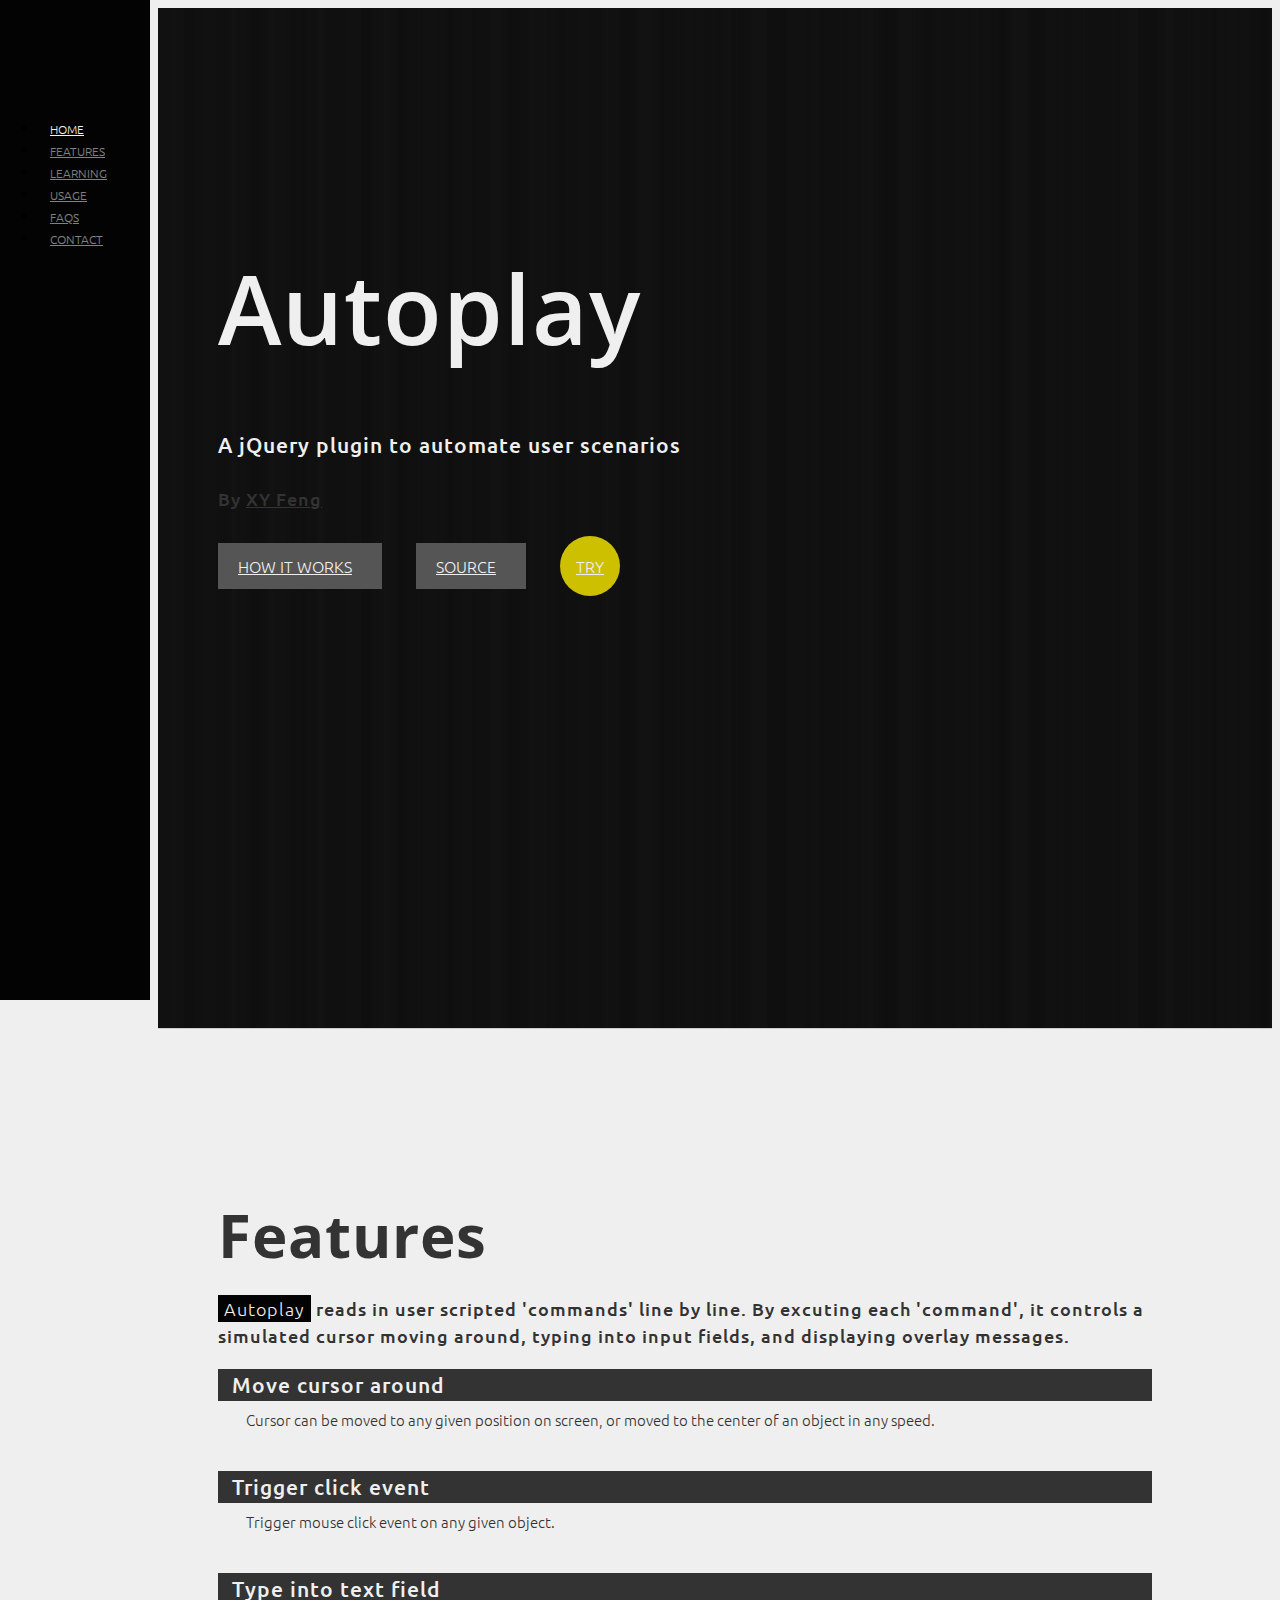
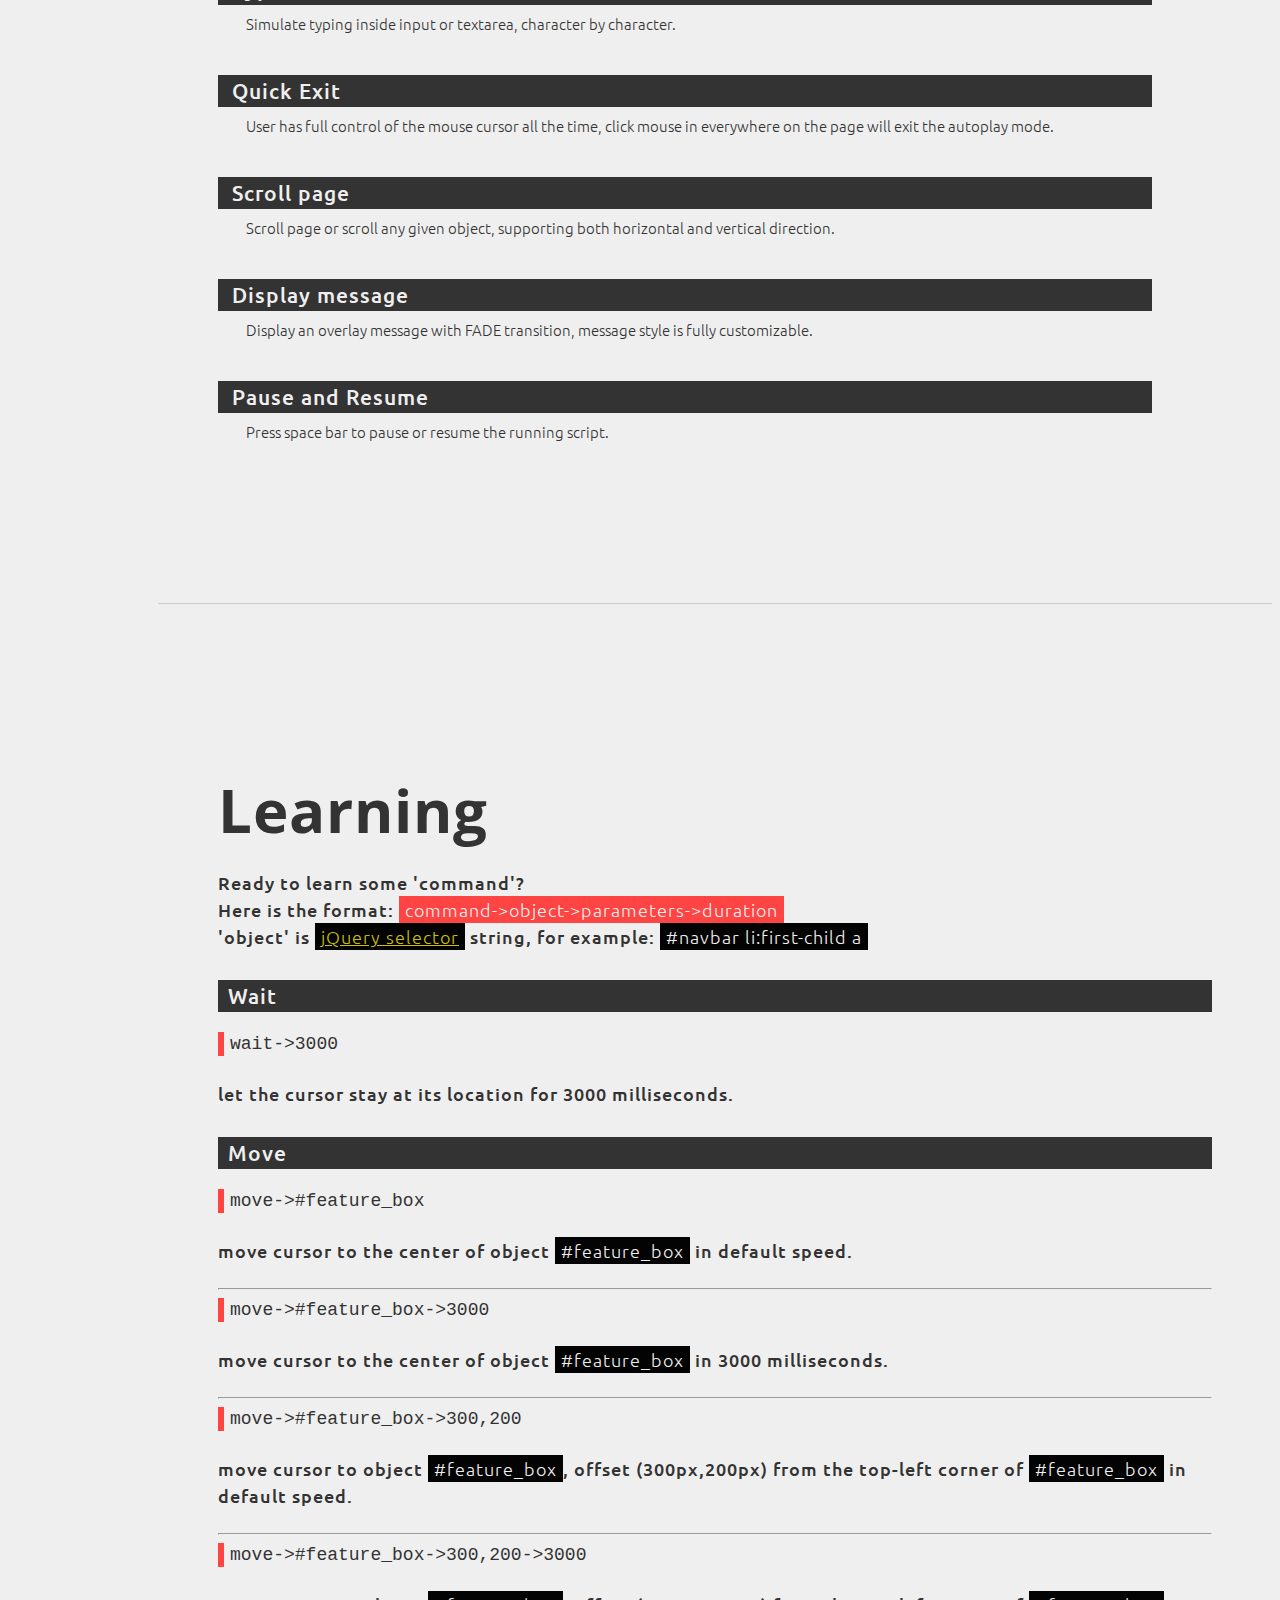
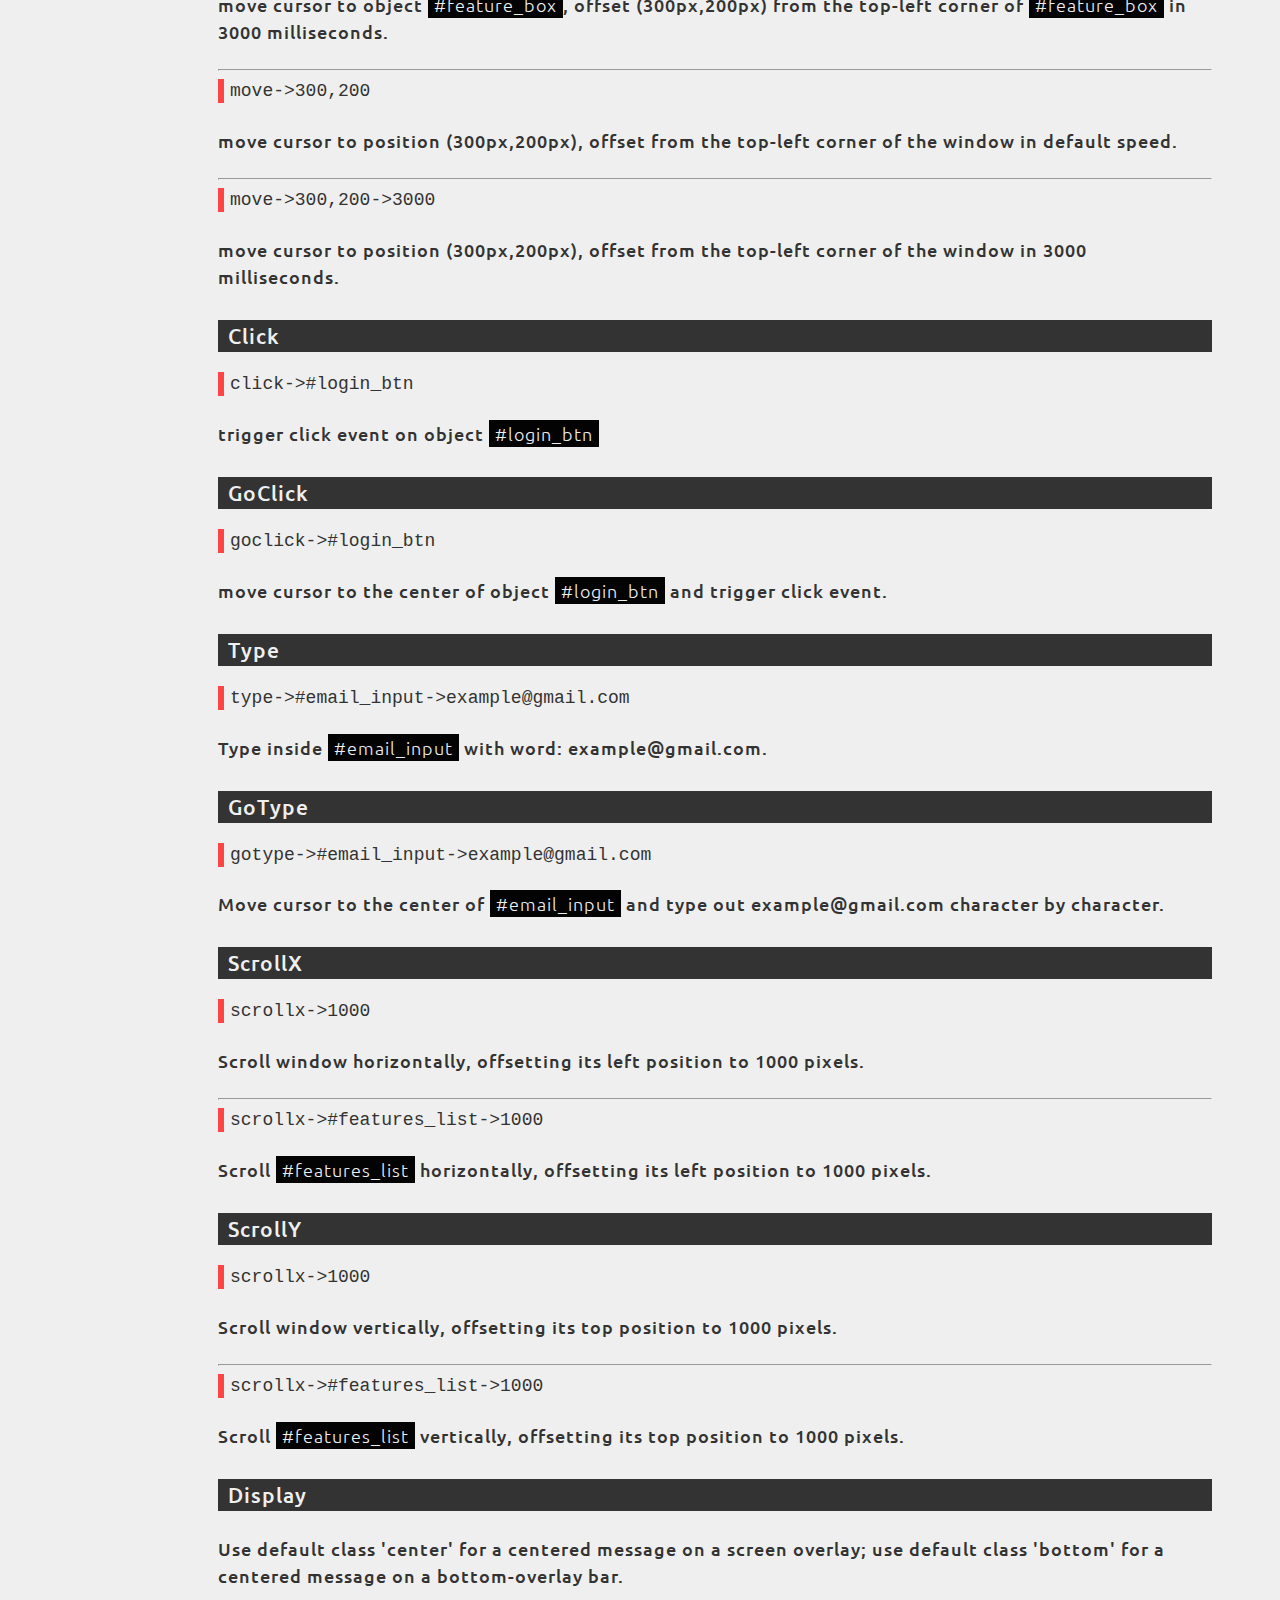
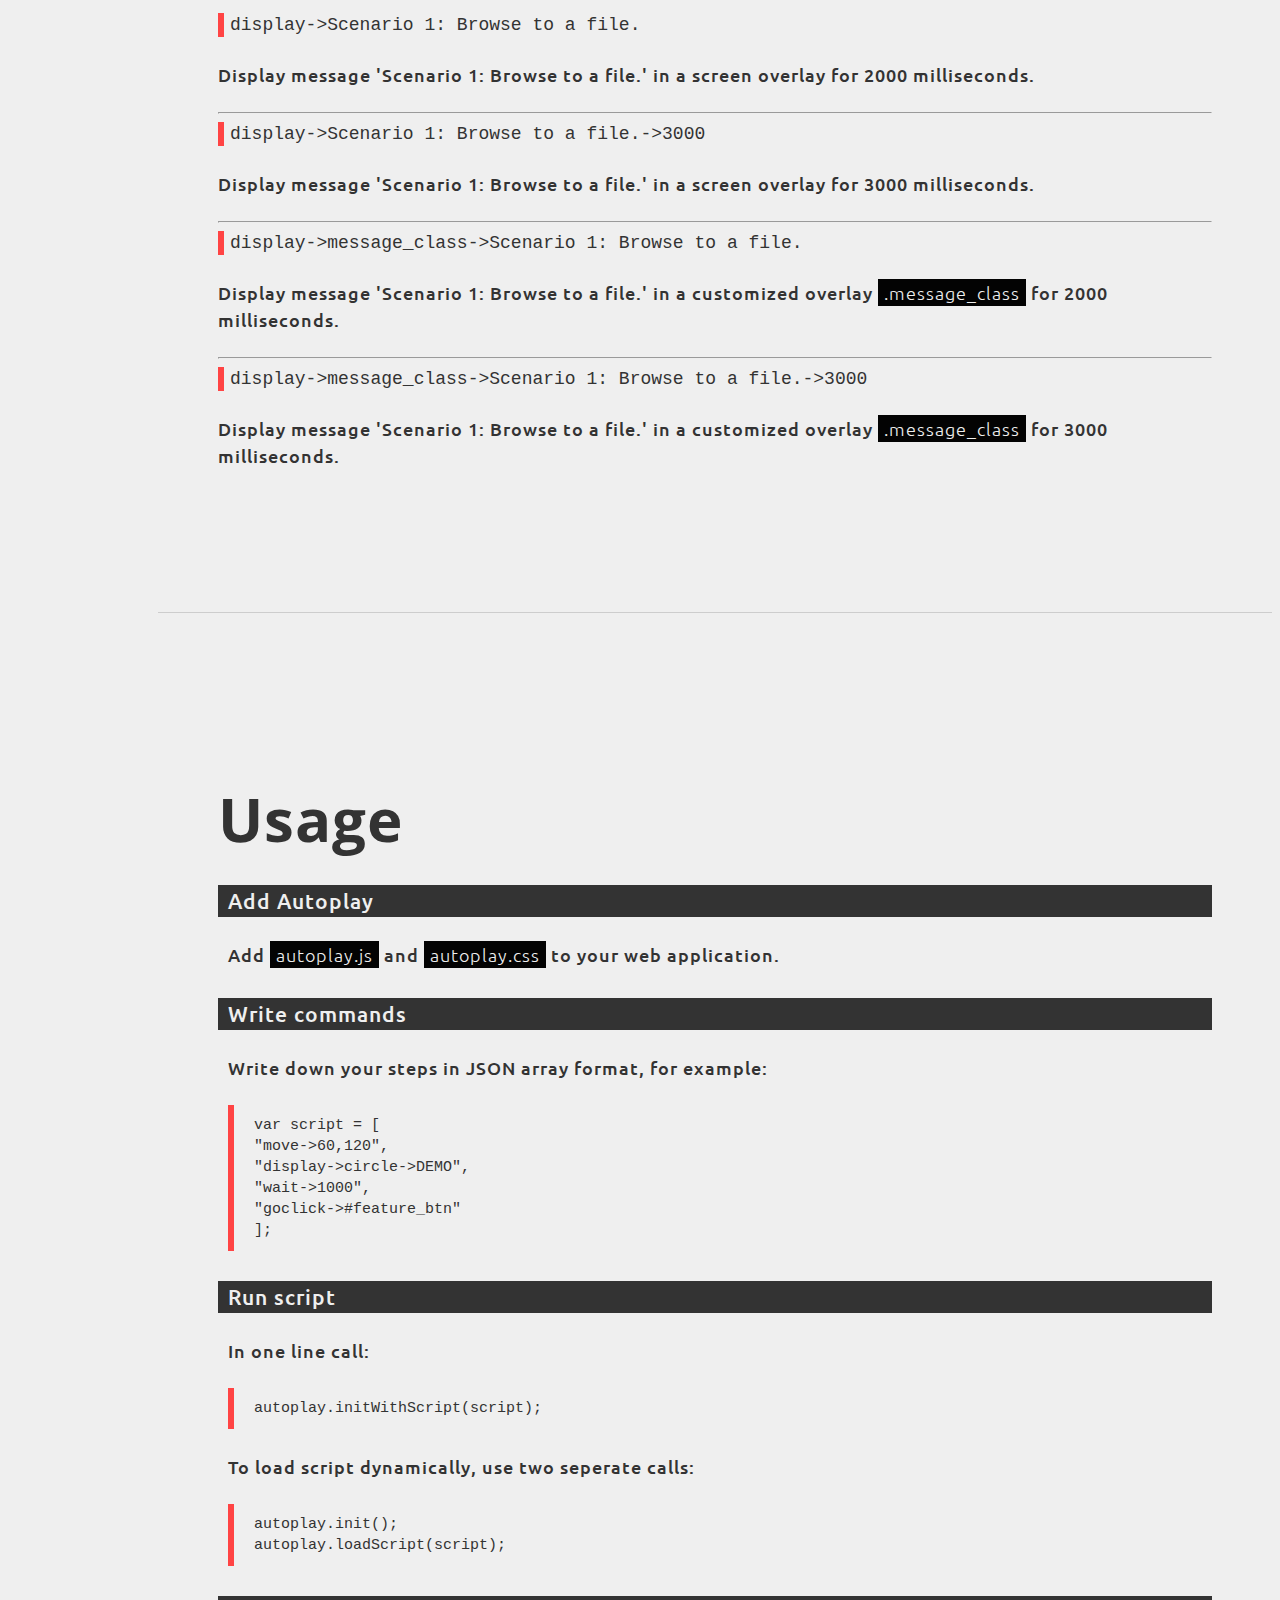
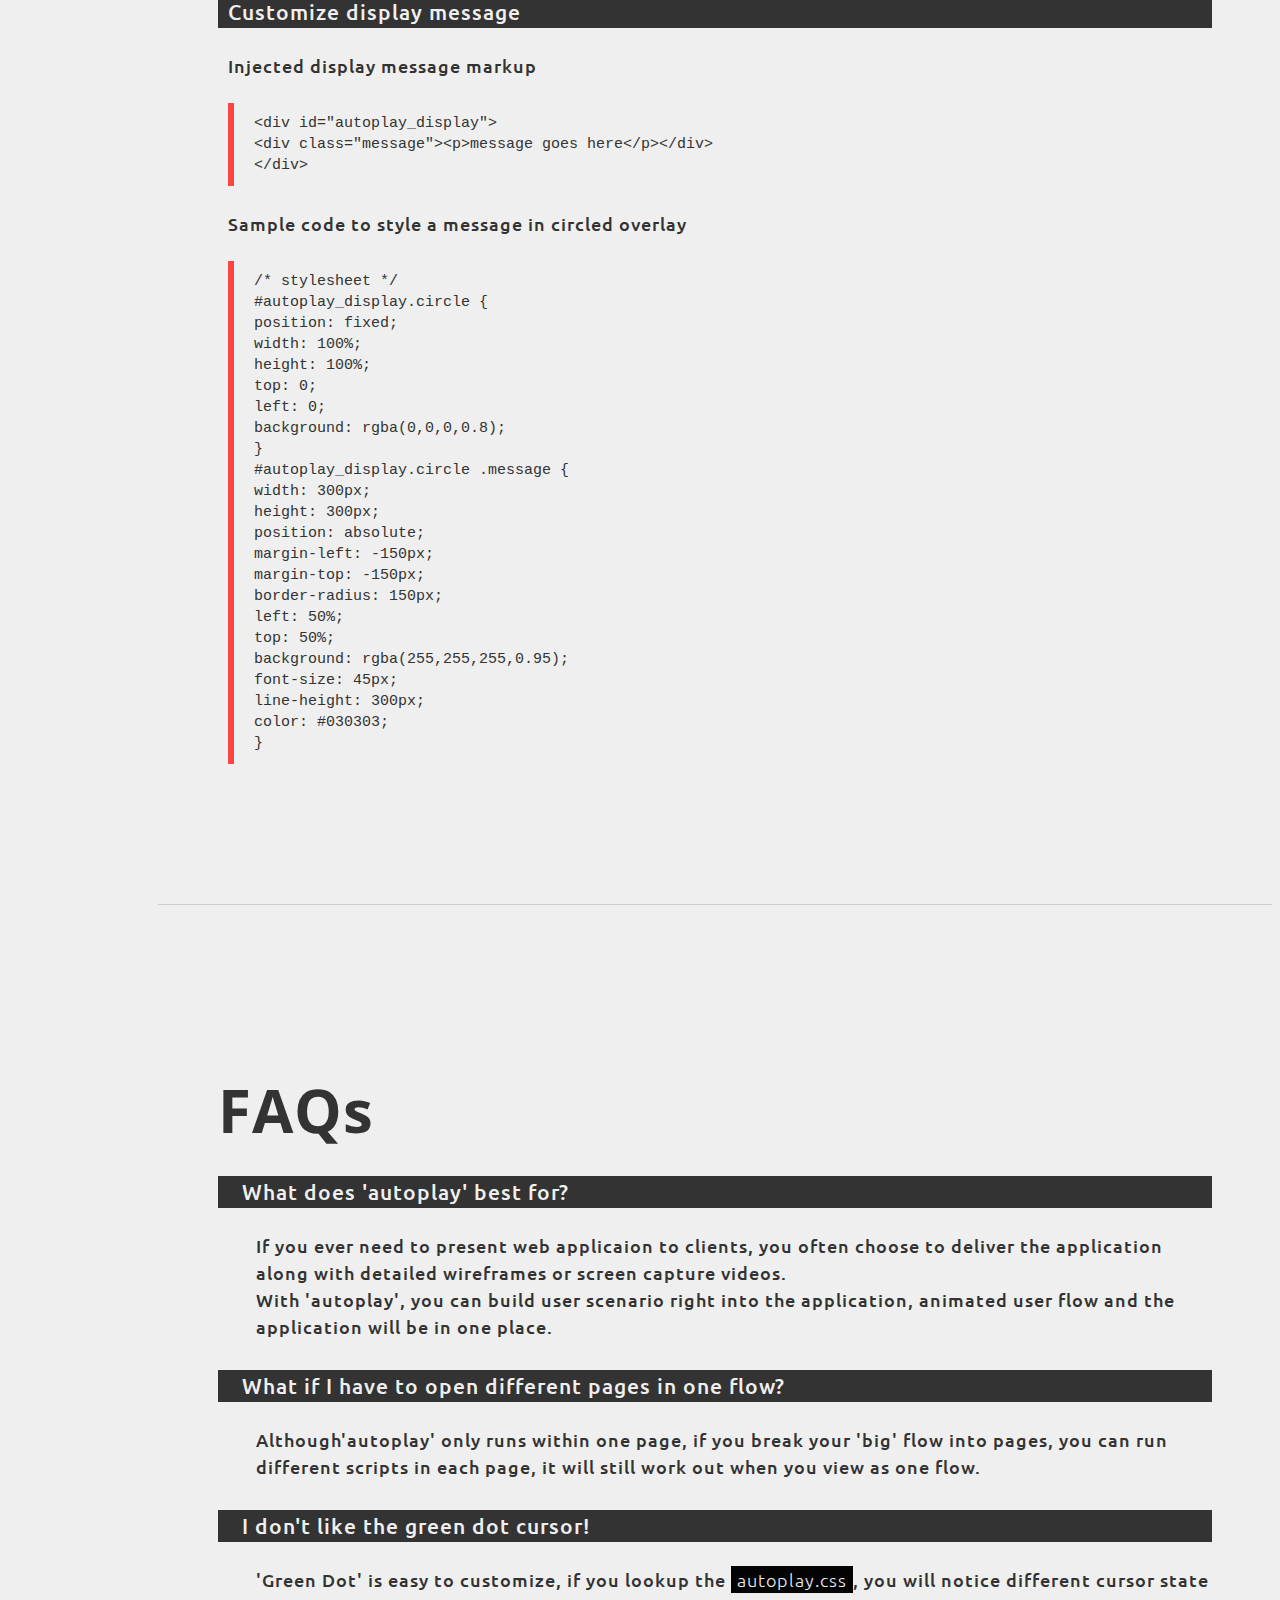
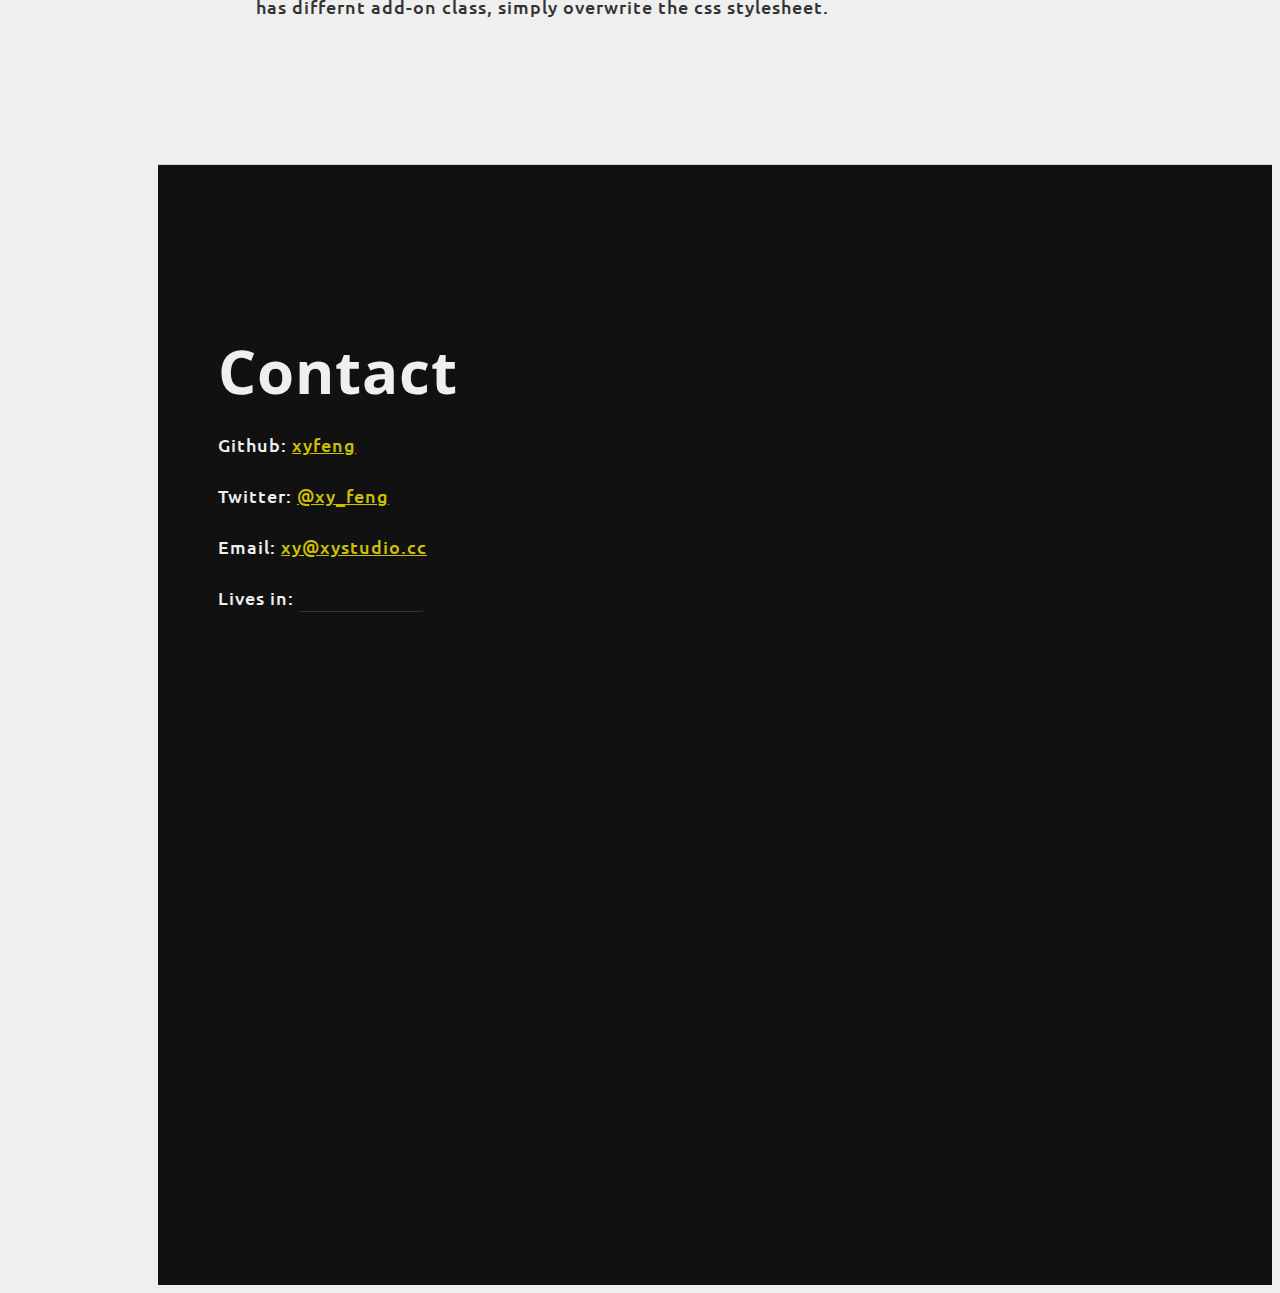
==== demo/index.html @ 675ec5e5 "finish website" ====
<!--
Created by XY Feng on 04/02/13.
Copyright (c) 2013 Xiaoyang Feng. All rights reserved.

Permission is hereby granted, free of charge, to any person
obtaining a copy of this software and associated documentation
files (the "Software"), to deal in the Software without
restriction, including without limitation the rights to use,
copy, modify, merge, publish, distribute, sublicense, and/or sell
copies of the Software, and to permit persons to whom the
Software is furnished to do so, subject to the following
conditions:

The above copyright notice and this permission notice shall be
included in all copies or substantial portions of the Software.

THE SOFTWARE IS PROVIDED "AS IS", WITHOUT WARRANTY OF ANY KIND,
EXPRESS OR IMPLIED, INCLUDING BUT NOT LIMITED TO THE WARRANTIES
OF MERCHANTABILITY, FITNESS FOR A PARTICULAR PURPOSE AND
NONINFRINGEMENT. IN NO EVENT SHALL THE AUTHORS OR COPYRIGHT
HOLDERS BE LIABLE FOR ANY CLAIM, DAMAGES OR OTHER LIABILITY,
WHETHER IN AN ACTION OF CONTRACT, TORT OR OTHERWISE, ARISING
FROM, OUT OF OR IN CONNECTION WITH THE SOFTWARE OR THE USE OR
OTHER DEALINGS IN THE SOFTWARE.
-->

<!DOCTYPE html>
<html lang="en">
  <head>
    <title>Autoplay - a jquery plugin by XY Feng</title>
    <meta charset="utf-8">
    <meta name="viewport" content="width=device-width, initial-scale=1.0">
    <meta name="description" content="Autoplay - a jquery plugin by XY Feng">
    <meta name="author" content="XY Feng">
    <meta property="og:title" content="autoplay">
    <meta property="og:description" content="Autoplay - a jquery plugin by XY Feng">
    <meta property="og:url" content="http://xyfeng.github.io/autoplay">
    <meta property="og:site_name" content="xyfeng.github.io/autoplay" />    
    <link href="css/bootstrap.css" rel="stylesheet">
    <link href="../autoplay.css" rel="stylesheet">
    <link href='http://fonts.googleapis.com/css?family=Ubuntu:300,400,500' rel='stylesheet' type='text/css'>
    <link href='http://fonts.googleapis.com/css?family=Open+Sans:600,700' rel='stylesheet' type='text/css'>
    <style>
    /* GLOBAL */
    body {
      background: #efefef;
      font-family: "Ubuntu", sans-serif;
      font-weight: 300;
    }
    ::selection {
      background: #030303;
      color: #efefef;
    }
    ::-moz-selection {
      background: #030303;
      color: #efefef;
    }
    ::-webkit-scrollbar { 
      display: none; 
    }
    a {
      color: #CCC000;
    }
    a:hover {
      color: #999000;
      text-decoration: none;
    }
    p {
      font-size: 15px;
    }
    h1, h2 {
      font-family: "Open Sans", Arial;
      letter-spacing: 1px;
    }
    h3, h4 {
      font-weight: 500;
      letter-spacing: 1px;
    }
    h1 {
      font-weight: 600;
      font-size: 96px;
      line-height: 112px;
    }
    h2 {
      font-size: 60px;
      line-height: 72px;
      font-weight: 700;
    }
    h3 {
      font-size: 21px;
      line-height: 32px;
    }
    h4 {
      font-size: 18px;
      line-height: 27px;
    }
    input[type='text']{
      border-radius: 0;
      background: transparent;
    }
    input[type=text]:focus, textarea:focus {
      box-shadow: 0 0 5px rgba(204, 192, 0, 1);
    }
    code {
      display: block;
      background: transparent;
      border: none;
      border-radius: 0;
      font-size: 15px;
      line-height: 21px;
      padding: 10px 20px 10px 20px;
      border-left: 6px solid #F44;
      margin-left: 10px;
    }
    .button {
      display: inline-block;
      border-radius: 0;
      text-transform: uppercase;
      padding: 12px 20px 12px 20px;
      background: #555;
      color: #efefef;
      margin-right: 30px;
    }
    .button i {
      margin: 0 0 0 10px;
    }
    .button:hover {
      color: #efefef;
      background: #333;
    }
    .button.color {
      background: #CCC000;
    }
    .button.color:hover {
      background: #999000 !important;
    }
    span.red {
      font: 18px;
      line-height: 24px;
      background: #F44;
      color: #efefef;
      font-weight: 300;
      border: none;
      border-radius: 0;
      padding: 2px 6px 2px 6px;
    }
    span.black {
      font: 18px;
      line-height: 24px;
      background: #030303;
      color: #efefef;
      font-weight: 300;
      border: none;
      border-radius: 0;
      padding: 2px 6px 2px 6px;
    }
    /* navbar */    
    .navbar {
      width: 150px;
      height: 100%;
      padding: 100px 0 0 0;
      background: #030303;
      position: fixed;
      top: 0;
      left: 0;
    }
    .navbar ul.nav.nav-list li a {
      color: #fff;
      text-shadow: none;
      text-transform: uppercase;
      font-size: 12px;
      opacity: 0.5;
    }
    .navbar ul.nav.nav-list li a i{
      margin-right: 10px;
      margin-top: -1px;
    }
    .navbar ul.nav.nav-list li.active a {
      background: none;
      opacity: 0.95;
    }
    .navbar ul.nav.nav-list li a:hover {
      background: none;
      opacity: 0.95;
    }
    /* main page */
    .row {
      margin-bottom: 20px;
    }
    .container {
      width: 100%;
    }
    .container section {
      margin-left: 150px;
      min-height: 400px;
      color: #efefef;
      border-bottom: 1px solid #cdcdcd;
      padding: 120px 60px 120px 60px;
    }
    #home {
      background-color: #121212;
      background-image: linear-gradient(90deg, rgba(10,10,10,.07) 50%, transparent 50%),
      linear-gradient(90deg, rgba(10,10,10,.13) 50%, transparent 50%),
      linear-gradient(90deg, transparent 50%, rgba(10,10,10,.17) 50%),
      linear-gradient(90deg, transparent 50%, rgba(10,10,10,.19) 50%);
      background-size: 13px, 29px, 37px, 53px;
      padding-top: 180px;
      min-height: 720px;
      color: #efefef;
    }
    #home h4 {
      color: #333;
    }
    #home h4 a {
      color: #333;
    }
    #home h4 a:hover {
      color: #555;
    }
    #start_btn {
      display: inline-block;
      width: 60px;
      height: 60px;
      border-radius: 30px;
      background: #ccc000;
      line-height: 60px;
      padding: 0;
      text-align: center;
    }
    .row .span10 h2 {
      margin-bottom: 20px;
    }
    #features {
      color: #333;
    }
    #features h4 {
      margin-bottom: 20px;
    }
    #features h3 {
      background: #333;
      color: #efefef;
      margin: 0 60px 20px 0;
    }
    #features h3 i{
      margin: 6px 9px 0 5px;
    }
    #features .span5 p {
      margin: -10px 60px 30px 28px;
      line-height: 18px;
      min-height: 30px;
    }
    #learning {
      color: #333;
    }
    #learning h3{
      background: #333;
      color: #efefef;
      padding: 0 0 0 10px;
      margin: 30px 0 20px 0;
    }
    #learning code {
      font-size: 18px;
      line-height: 24px;
      padding: 0 0 0 6px;
      margin-left: 0;
    }
    #learning a {
      text-decoration: underline;
    }
    #usage {
      color: #333;
    }
    #usage h3{
      background: #333;
      color: #efefef;
      padding: 0 0 0 10px;
      margin: 30px 0 20px 0;
    }
    #usage h4{
      margin-left: 10px;
    }
    #faqs {
      color: #333;
    }
    #faqs h3{
      background: #333;
      color: #efefef;
      padding: 0 0 0 10px;
      margin: 30px 0 20px 0;
    }
    #faqs h3 i{
      margin: 6px 9px 0 5px;
    }
    #faqs h4 {
      margin-left: 38px;
    }
    #contact {
      background: #111;
      color: #efefef;
      border-bottom: none;
      padding-bottom: 600px;
    }
    #state_input {
      border: none;
      border-bottom: 1px solid #333;
      width: 120px;
      font-family: "Ubuntu", sans-serif;
      font-size: 18px;
      line-height: 24px;
    }
    #contact ul.dropdown-menu {
      background: transparent;
    }
    #contact ul.dropdown-menu li.active a{
      background: #ccc000;
    }
    /* custom class for autoplay message */
    #autoplay_display.circle {
      position: fixed;
      width: 100%;
      height: 100%;
      top: 0;
      left: 0;
      background: rgba(0,0,0,0.8);
    }
    #autoplay_display.circle .message {
      width: 300px;
      height: 300px;
      position: absolute;
      margin-left: -150px;
      margin-top: -150px;
      border-radius: 150px;
      left: 50%;
      top: 50%;
      background: rgba(255,255,255,0.95);
      font-size: 45px;
      line-height: 300px;
      color: #030303;
    }
    </style>
  </head>
  <body data-spy="scroll" data-target=".navbar">
    <div class="navbar">
      <ul class="nav nav-list">
        <li class="active"><a href="#home"><i class="icon-home icon-white"></i>Home</a></li>
        <li><a href="#features"><i class="icon-star icon-white"></i>Features</a></li>
        <li><a href="#learning"><i class="icon-pencil icon-white"></i>Learning</a></li>
        <li><a href="#usage"><i class="icon-wrench icon-white"></i>Usage</a></li>
        <li><a href="#faqs"><i class="icon-list icon-white"></i>FAQs</a></li>
        <li><a href="#contact"><i class="icon-envelope icon-white"></i>Contact</a></li>
      </ul>
    </div>
    <div class="container">
      <section id="home">
        <div class="container">
          <div class="row">
            <div class="span10">
              <h1>Autoplay</h1>
              <h3>A jQuery plugin to automate user scenarios</h3>
              <h4>By <a href="http://xystudio.cc">XY Feng</a></h4>
            </div>
          </div>
          <div class="row">
            <div class="span10">
              <a href="#features" id="feature_btn" class="button">How it works<i class="icon-circle-arrow-right icon-white"></i></a>
              <a href="https://github.com/xyfeng/autoplay" class="button">Source<i class="icon-download-alt icon-white"></i></a>
              <a href="" class="button color" id="start_btn"><span>try</span></a>
            </div>
          </div>
        </div>
      </section>
      <section id="features">
        <div class="container">
          <div class="row">
            <div class="span10">
              <h2>Features</h2>
              <h4><span class="black">Autoplay</span> reads in user scripted 'commands' line by line. By excuting each 'command', it controls a simulated cursor moving around, typing into input fields, and displaying overlay messages.</h4>
            </div>
          </div>
          <div class="row">
            <div class="span5">
              <h3><i class="icon-certificate icon-white"></i>Move cursor around</h3>
              <p>Cursor can be moved to any given position on screen, or moved to the center of an object in any speed.</p>
              <h3><i class="icon-certificate icon-white"></i>Trigger click event</h3>
              <p>Trigger mouse click event on any given object.</p>
              <h3><i class="icon-certificate icon-white"></i>Type into text field</h3>
              <p>Simulate typing inside input or textarea, character by character.</p>
              <h3><i class="icon-certificate icon-white"></i>Quick Exit</h3>
              <p>User has full control of the mouse cursor all the time, click mouse in everywhere on the page will exit the autoplay mode.</p>
            </div>
            <div class="span5">
              <h3><i class="icon-certificate icon-white"></i>Scroll page</h3>
              <p>Scroll page or scroll any given object, supporting both horizontal and vertical direction.</p>
              <h3><i class="icon-certificate icon-white"></i>Display message</h3>
              <p>Display an overlay message with FADE transition, message style is fully customizable.</p>
              <h3><i class="icon-certificate icon-white"></i>Pause and Resume</h3>
              <p>Press space bar to pause or resume the running script.</p>
            </div>
          </div>
        </div>
      </section>
      <section id="learning">
        <div class="container">
          <div class="row">
            <div class="span10">
              <h2>Learning</h2>
              <h4>Ready to learn some 'command'?<br>Here is the format: <span class="red">command->object->parameters->duration</span><br>'object' is <span class="black"><a href="http://api.jquery.com/category/selectors/">jQuery selector</a></span> string, for example: <span class="black">#navbar li:first-child a</span></h4>
            </div>
          </div>
          <div class="row">
            <div class="span10">
              <h3>Wait</h3>
              <code>wait->3000</code>
              <h4>let the cursor stay at its location for 3000 milliseconds.</h4>
            </div>
          </div>
          <div class="row">
            <div class="span10">
              <h3>Move</h3>
              <code>move->#feature_box</code>
              <h4>move cursor to the center of object <span class="black">#feature_box</span> in default speed.</h4>
              <hr />
              <code>move->#feature_box->3000</code>
              <h4>move cursor to the center of object <span class="black">#feature_box</span> in 3000 milliseconds.</h4>
              <hr />
              <code>move->#feature_box->300,200</code>
              <h4>move cursor to object <span class="black">#feature_box</span>, offset (300px,200px) from the top-left corner of <span class="black">#feature_box</span> in default speed.</h4>
              <hr />
              <code>move->#feature_box->300,200->3000</code>
              <h4>move cursor to object <span class="black">#feature_box</span>, offset (300px,200px) from the top-left corner of <span class="black">#feature_box</span> in 3000 milliseconds.</h4>
              <hr />
              <code>move->300,200</code>
              <h4>move cursor to position (300px,200px), offset from the top-left corner of the window in default speed.</span></h4>
              <hr />
              <code>move->300,200->3000</code>
              <h4>move cursor to position (300px,200px), offset from the top-left corner of the window in 3000 milliseconds.</span></h4>
            </div>
          </div>
          <div class="row">
            <div class="span10">
              <h3>Click</h3>
              <code>click->#login_btn</code>
              <h4>trigger click event on object <span class="black">#login_btn</code>
            </div>
          </div>
          <div class="row">
            <div class="span10">
              <h3>GoClick</h3>
              <code>goclick->#login_btn</code>
              <h4>move cursor to the center of object <span class="black">#login_btn</span> and trigger click event.</h4>
            </div>
          </div>
          <div class="row">
            <div class="span10">
              <h3>Type</h3>
              <code>type->#email_input->example@gmail.com</code>
              <h4>Type inside <span class="black">#email_input</span> with word: example@gmail.com.</h4>
            </div>
          </div>
          <div class="row">
            <div class="span10">
              <h3>GoType</h3>
              <code>gotype->#email_input->example@gmail.com</code>
              <h4>Move cursor to the center of <span class="black">#email_input</span> and type out example@gmail.com character by character.</h4>
            </div>
          </div>
          <div class="row">
            <div class="span10">
              <h3>ScrollX</h3>
              <code>scrollx->1000</code>
              <h4>Scroll window horizontally, offsetting its left position to 1000 pixels.</h4>
              <hr />
              <code>scrollx->#features_list->1000</code>
              <h4>Scroll <span class="black">#features_list</span> horizontally, offsetting its left position to 1000 pixels.</h4>
            </div>
          </div>
          <div class="row">
            <div class="span10">
              <h3>ScrollY</h3>
              <code>scrollx->1000</code>
              <h4>Scroll window vertically, offsetting its top position to 1000 pixels.</h4>
              <hr />
              <code>scrollx->#features_list->1000</code>
              <h4>Scroll <span class="black">#features_list</span> vertically, offsetting its top position to 1000 pixels.</h4>
            </div>
          </div>
          <div class="row">
            <div class="span10">
              <h3>Display</h3>
              <h4>Use default class 'center' for a centered message on a screen overlay; use default class 'bottom' for a centered message on a bottom-overlay bar.</h4>
              <code>display->Scenario 1: Browse to a file.</code>
              <h4>Display message 'Scenario 1: Browse to a file.' in a screen overlay for 2000 milliseconds.</h4>
              <hr />
              <code>display->Scenario 1: Browse to a file.->3000</code>
              <h4>Display message 'Scenario 1: Browse to a file.' in a screen overlay for 3000 milliseconds.</h4>
              <hr />
              <code>display->message_class->Scenario 1: Browse to a file.</code>
              <h4>Display message 'Scenario 1: Browse to a file.' in a customized overlay <span class="black">.message_class</span> for 2000 milliseconds.</h4>
              <hr />
              <code>display->message_class->Scenario 1: Browse to a file.->3000</code>
              <h4>Display message 'Scenario 1: Browse to a file.' in a customized overlay <span class="black">.message_class</span> for 3000 milliseconds.</h4>
            </div>
          </div>
        </div>
      </section>
      <section id="usage">
        <div class="container">
          <div class="row">
            <div class="span10">
              <h2>Usage</h2>
              <h3>Add Autoplay</h3>
              <h4>Add <span class="black">autoplay.js</span> and <span class="black">autoplay.css</span> to your web application.</h4>
              <h3>Write commands</h3>
              <h4>Write down your steps in JSON array format, for example:</h4>
              <code>
                var script = [<br>
                  "move->60,120",<br>
                  "display->circle->DEMO",<br>
                  "wait->1000",<br>
                  "goclick->#feature_btn"<br>
                ];
              </code>
              <h3>Run script</h3>
              <h4>In one line call: </h4>
              <code>
                autoplay.initWithScript(script);
              </code>
              <h4>To load script dynamically, use two seperate calls: </h4>
              <code>
                autoplay.init();<br>
                autoplay.loadScript(script);
              </code>
              <h3>Customize display message</h3>
              <h4>Injected display message markup</h4>
              <code>&lt;div id=&quot;autoplay_display&quot;&gt;<br>&lt;div class=&quot;message&quot;&gt;&lt;p&gt;message goes here&lt;/p&gt;&lt;/div&gt;<br>&lt;/div&gt;
              </code>
              <h4>Sample code to style a message in circled overlay</h4>
              <code>
                /* stylesheet */<br>
                #autoplay_display.circle {<br>
                  position: fixed;<br>
                  width: 100%;<br>
                  height: 100%;<br>
                  top: 0;<br>
                  left: 0;<br>
                  background: rgba(0,0,0,0.8);<br>
                }<br>
                #autoplay_display.circle .message {<br>
                  width: 300px;<br>
                  height: 300px;<br>
                  position: absolute;<br>
                  margin-left: -150px;<br>
                  margin-top: -150px;<br>
                  border-radius: 150px;<br>
                  left: 50%;<br>
                  top: 50%;<br>
                  background: rgba(255,255,255,0.95);<br>
                  font-size: 45px;<br>
                  line-height: 300px;<br>
                  color: #030303;<br>
                }<br>
              </code>
            </div>
          </div>
          <div class="row">
            <div class="span10">
            </div>
          </div>
        </div>
      </section>
      <section id="faqs">
        <div class="container">
          <div class="row">
            <div class="span10">
              <h2>FAQs</h2>
              <h3><i class="icon-plus icon-white"></i>What does 'autoplay' best for?</h3>
              <h4>If you ever need to present web applicaion to clients, you often choose to deliver the application along with detailed wireframes or screen capture videos.<br>With 'autoplay', you can build user scenario right into the application, animated user flow and the application will be in one place.</h4>
              <h3><i class="icon-plus icon-white"></i>What if I have to open different pages in one flow?</h3>
              <h4>Although'autoplay' only runs within one page, if you break your 'big' flow into pages, you can run different scripts in each page, it will still work out when you view as one flow.</h4>
              <h3><i class="icon-plus icon-white"></i>I don't like the green dot cursor!</h3>
              <h4>'Green Dot' is easy to customize, if you lookup the <span class="black">autoplay.css</span>, you will notice different cursor state has differnt add-on class, simply overwrite the css stylesheet.</h4>
            </div>
          </div>
        </div>
      </section>
      <section id="contact">
        <div class="container">
          <div class="row">
            <div class="span10">
              <h2>Contact</h2>
            </div>
          </div>
          <div class="row">
            <div class="span10">
              <h4>Github: <a href="https://github.com/xyfeng/">xyfeng</a></h4>
              <h4>Twitter: <a href="https://twitter.com/xy_feng">@xy_feng</a></h4>
              <h4>Email: <a href="mailto:xy@xystudio.cc?Subject=Autoplay JS" target="_top">xy@xystudio.cc</a></h4>
              <h4>Lives in: <input type="text" id="state_input" data-provide="typeahead" data-items="4" data-source="[&quot;Alabama&quot;,&quot;Alaska&quot;,&quot;Arizona&quot;,&quot;Arkansas&quot;,&quot;California&quot;,&quot;Colorado&quot;,&quot;Connecticut&quot;,&quot;Delaware&quot;,&quot;Florida&quot;,&quot;Georgia&quot;,&quot;Hawaii&quot;,&quot;Idaho&quot;,&quot;Illinois&quot;,&quot;Indiana&quot;,&quot;Iowa&quot;,&quot;Kansas&quot;,&quot;Kentucky&quot;,&quot;Louisiana&quot;,&quot;Maine&quot;,&quot;Maryland&quot;,&quot;Massachusetts&quot;,&quot;Michigan&quot;,&quot;Minnesota&quot;,&quot;Mississippi&quot;,&quot;Missouri&quot;,&quot;Montana&quot;,&quot;Nebraska&quot;,&quot;Nevada&quot;,&quot;New Hampshire&quot;,&quot;New Jersey&quot;,&quot;New Mexico&quot;,&quot;New York&quot;,&quot;North Dakota&quot;,&quot;North Carolina&quot;,&quot;Ohio&quot;,&quot;Oklahoma&quot;,&quot;Oregon&quot;,&quot;Pennsylvania&quot;,&quot;Rhode Island&quot;,&quot;South Carolina&quot;,&quot;South Dakota&quot;,&quot;Tennessee&quot;,&quot;Texas&quot;,&quot;Utah&quot;,&quot;Vermont&quot;,&quot;Virginia&quot;,&quot;Washington&quot;,&quot;West Virginia&quot;,&quot;Wisconsin&quot;,&quot;Wyoming&quot;]"></input></h4>
            </div>
          </div>
        </div>
      </section>
    </div>
    <!-- JAVASCRIPT -->
    <script src="js/jquery.js"></script>
    <script src="js/bootstrap.min.js"></script>
    <script src="../autoplay.js"></script>
    <script>
      !function ($) {
        $(function(){
          //scoll animation
          $("body a[href^='#']").on('click', function(e) {
             e.preventDefault();
             $('html, body').animate({ scrollTop: $(this.hash).offset().top }, 300);
          });

          // autoplay demo
          var script = [
            "display->circle->DEMO",
            "move->60,120",
            "wait->1500",
            "goclick->#feature_btn",
            "wait->500",
            "scrolly->1320",
            "wait->1500",
            "move->610,338",
            "move->846,338->1000",
            "wait->1500",
            "scrolly->2000",
            "wait->1500",
            "goclick->.navbar ul li:nth-child(6) a",
            "wait->1500",
            "goType->#state_input->New",
            "goClick->ul.typeahead.dropdown-menu li:nth-child(4) a",
            "display->End.",
          ];
          autoplay.init();

          $("#start_btn").on('click', function(e) {
            e.preventDefault();
            autoplay.loadScript(script);
          });
        })
      }(window.jQuery)
    </script>
  </body>
</html>
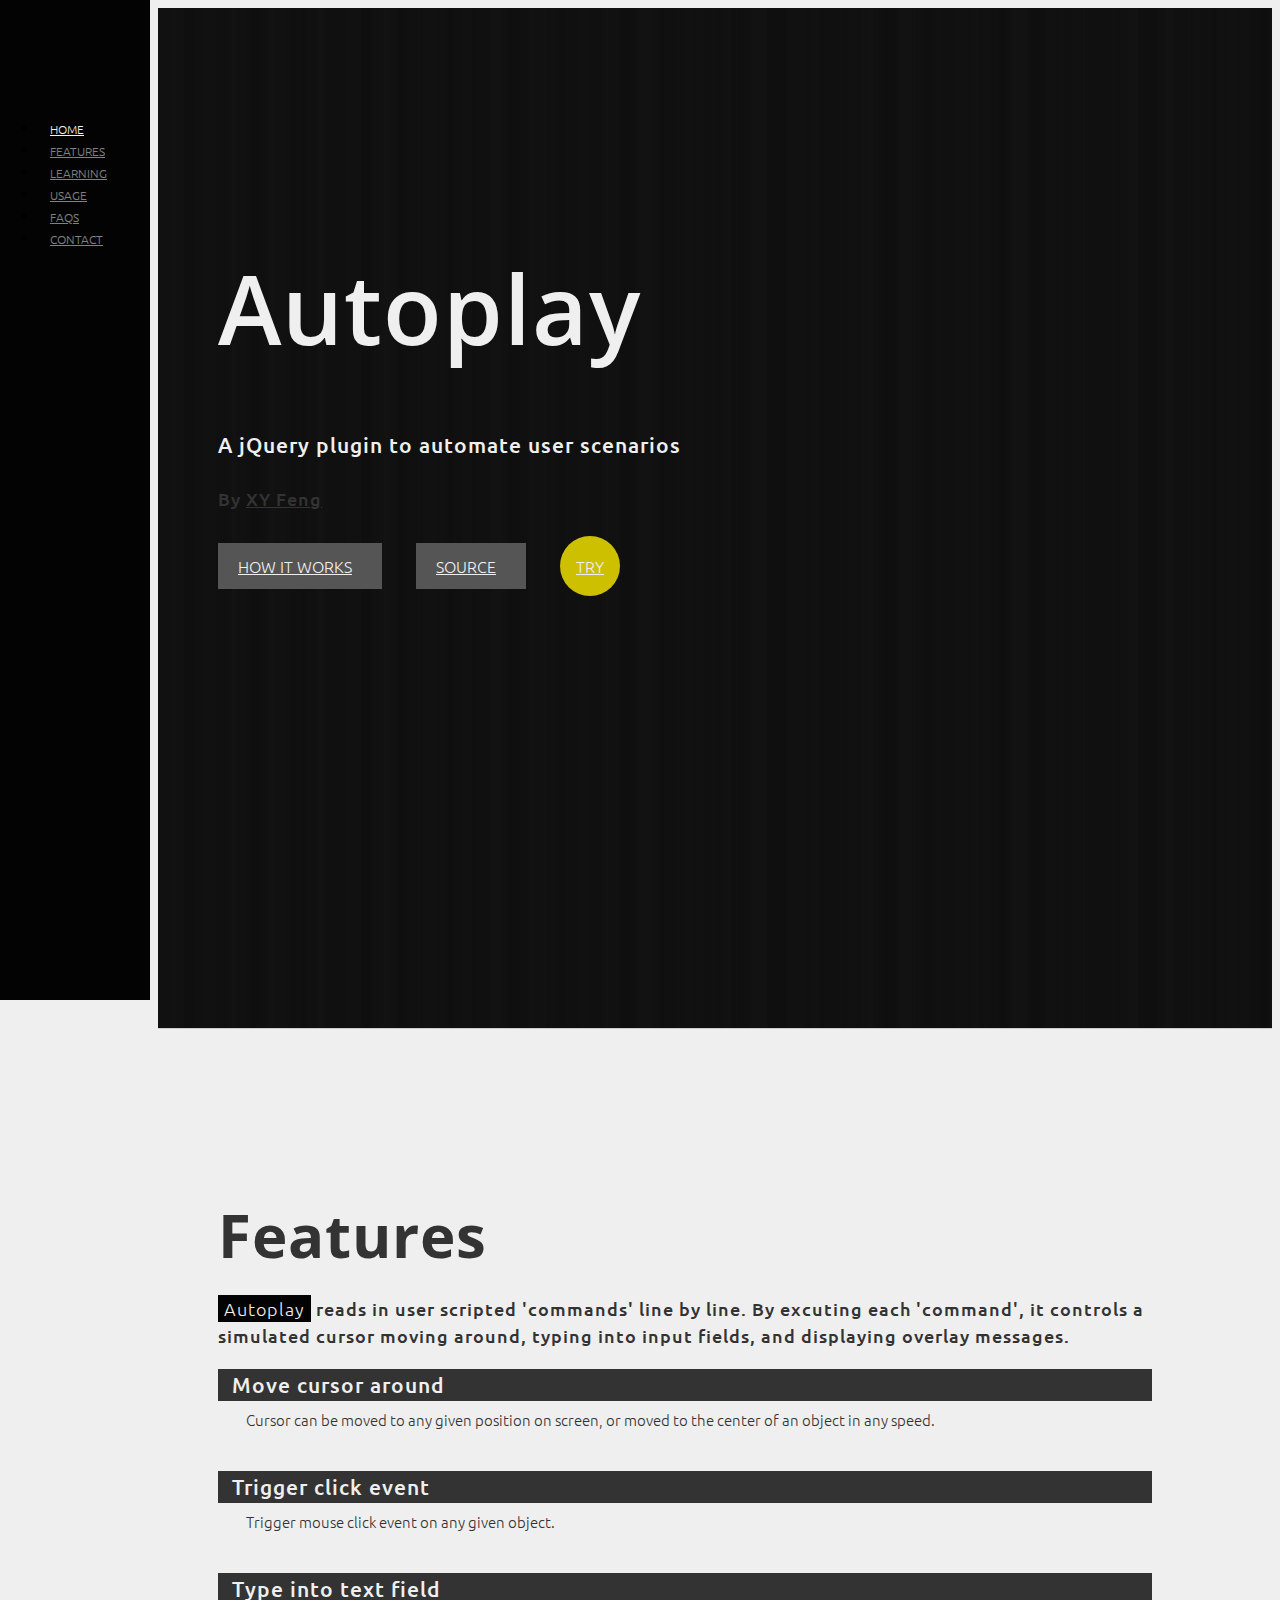
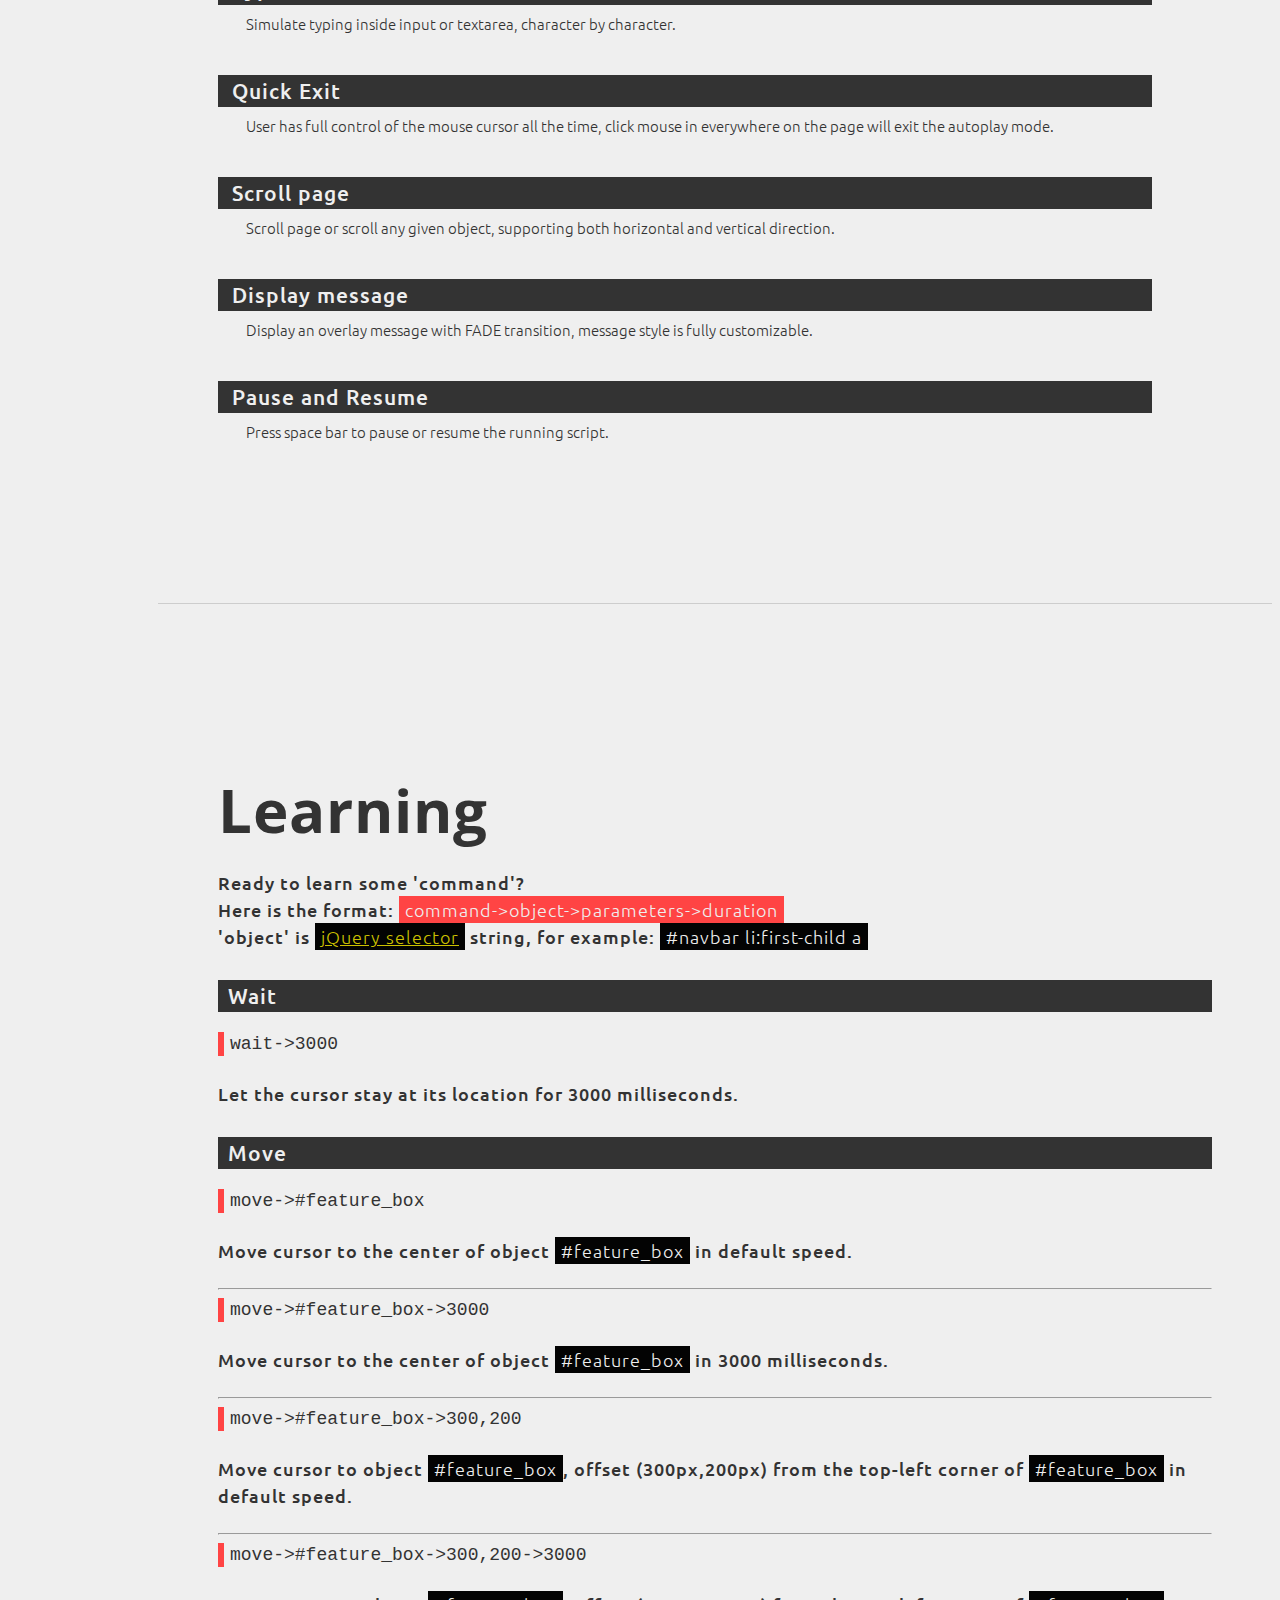
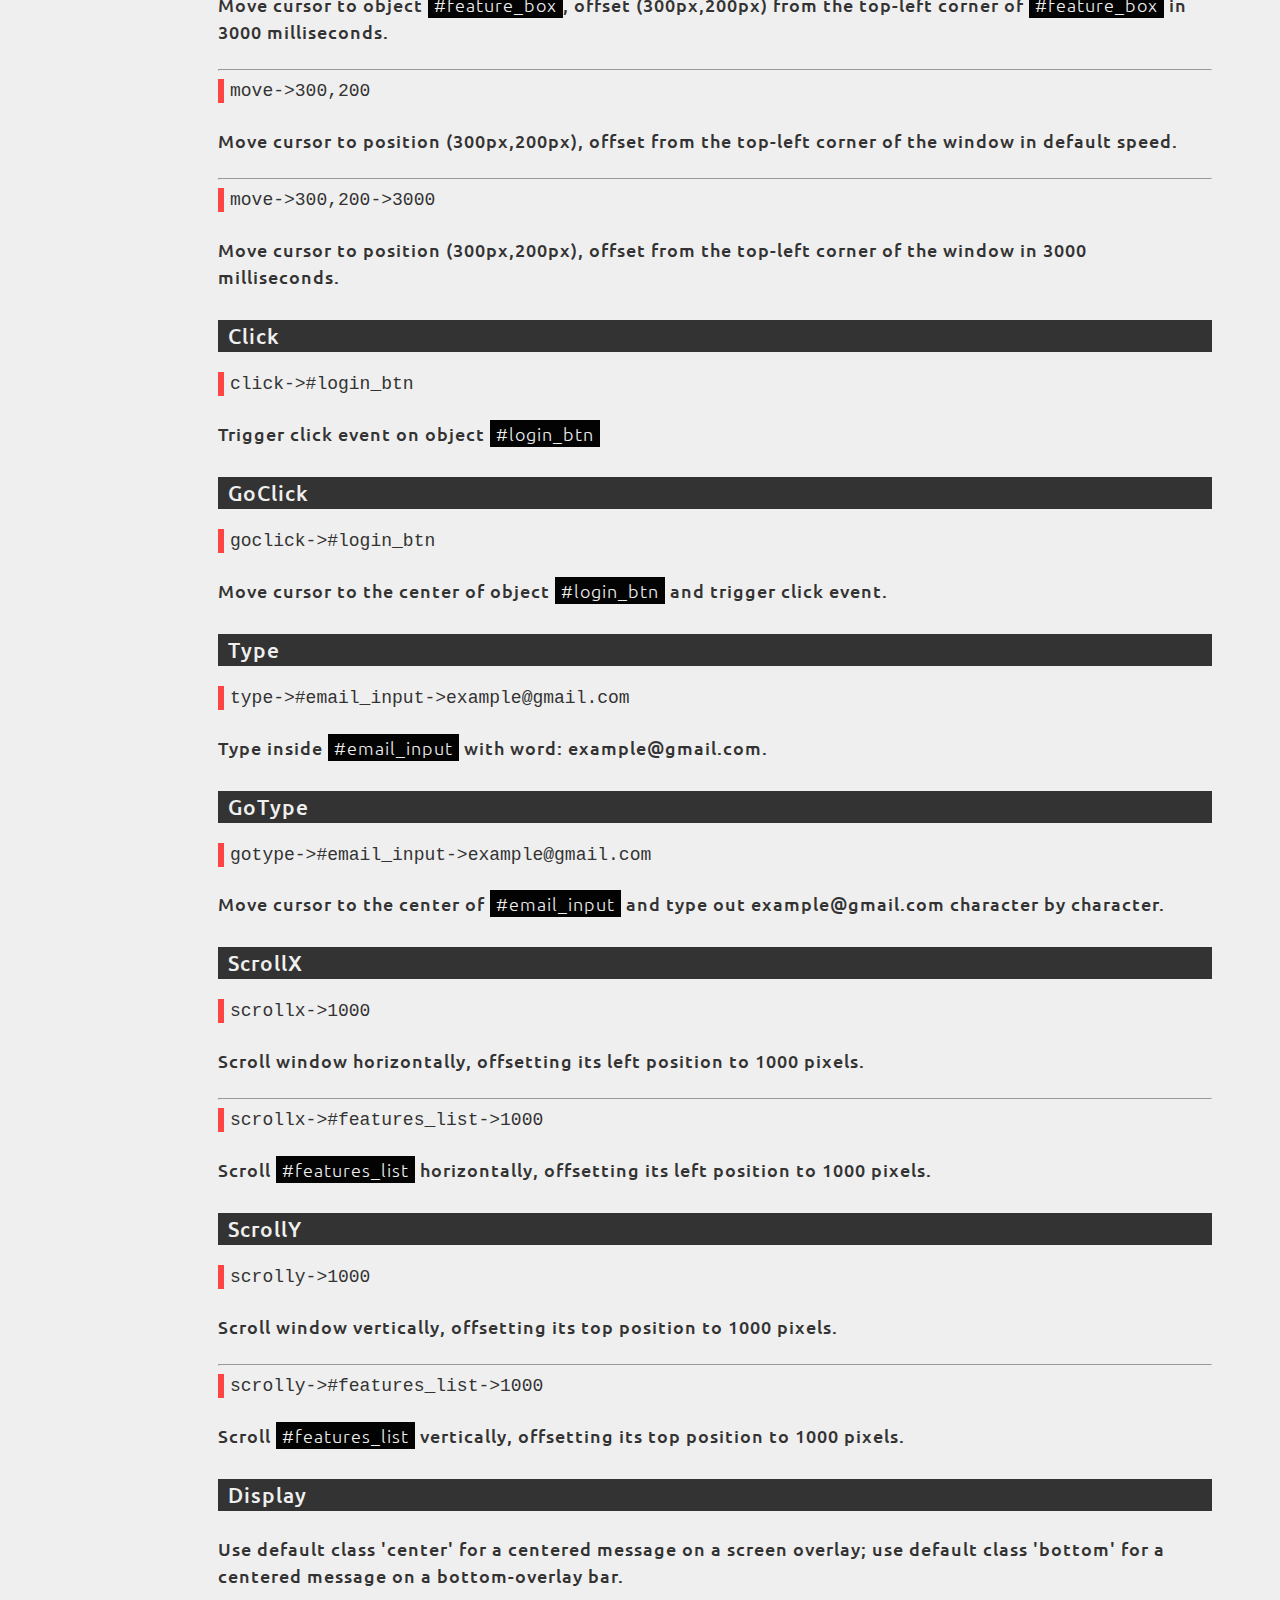
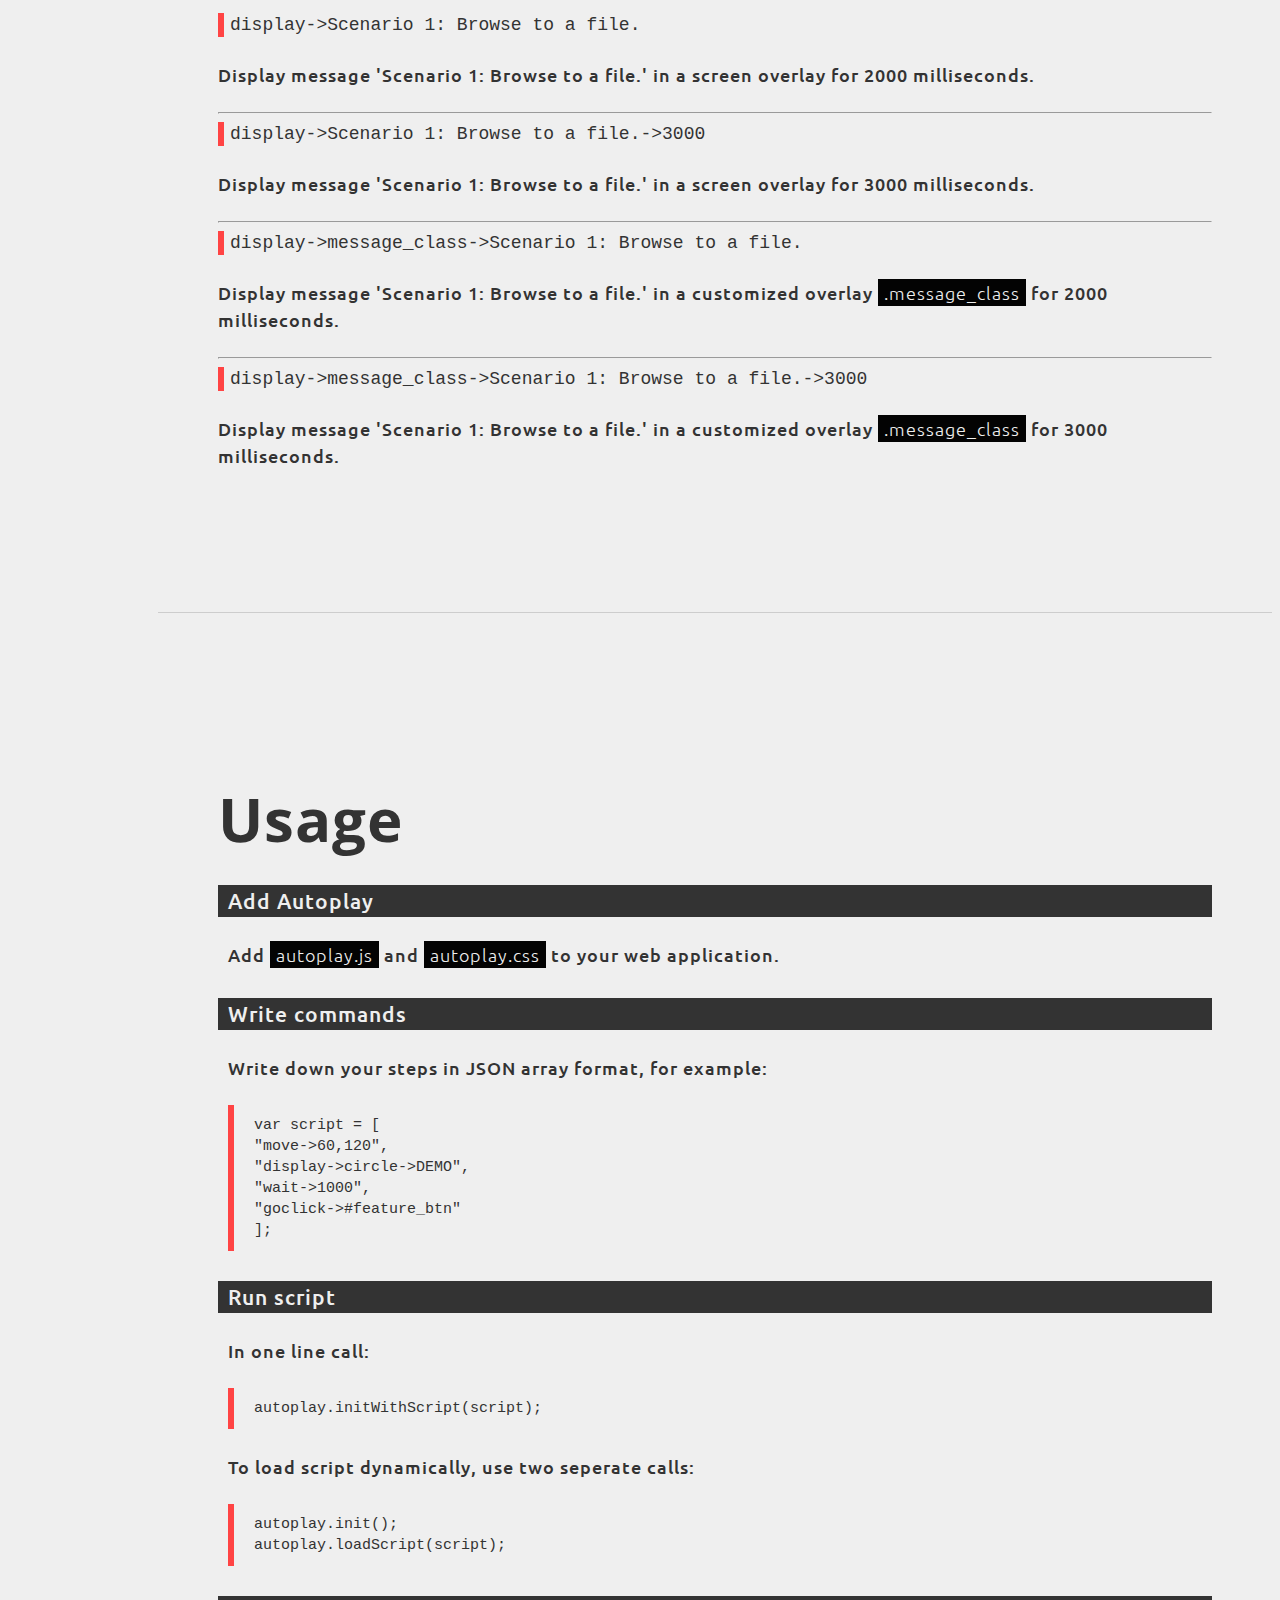
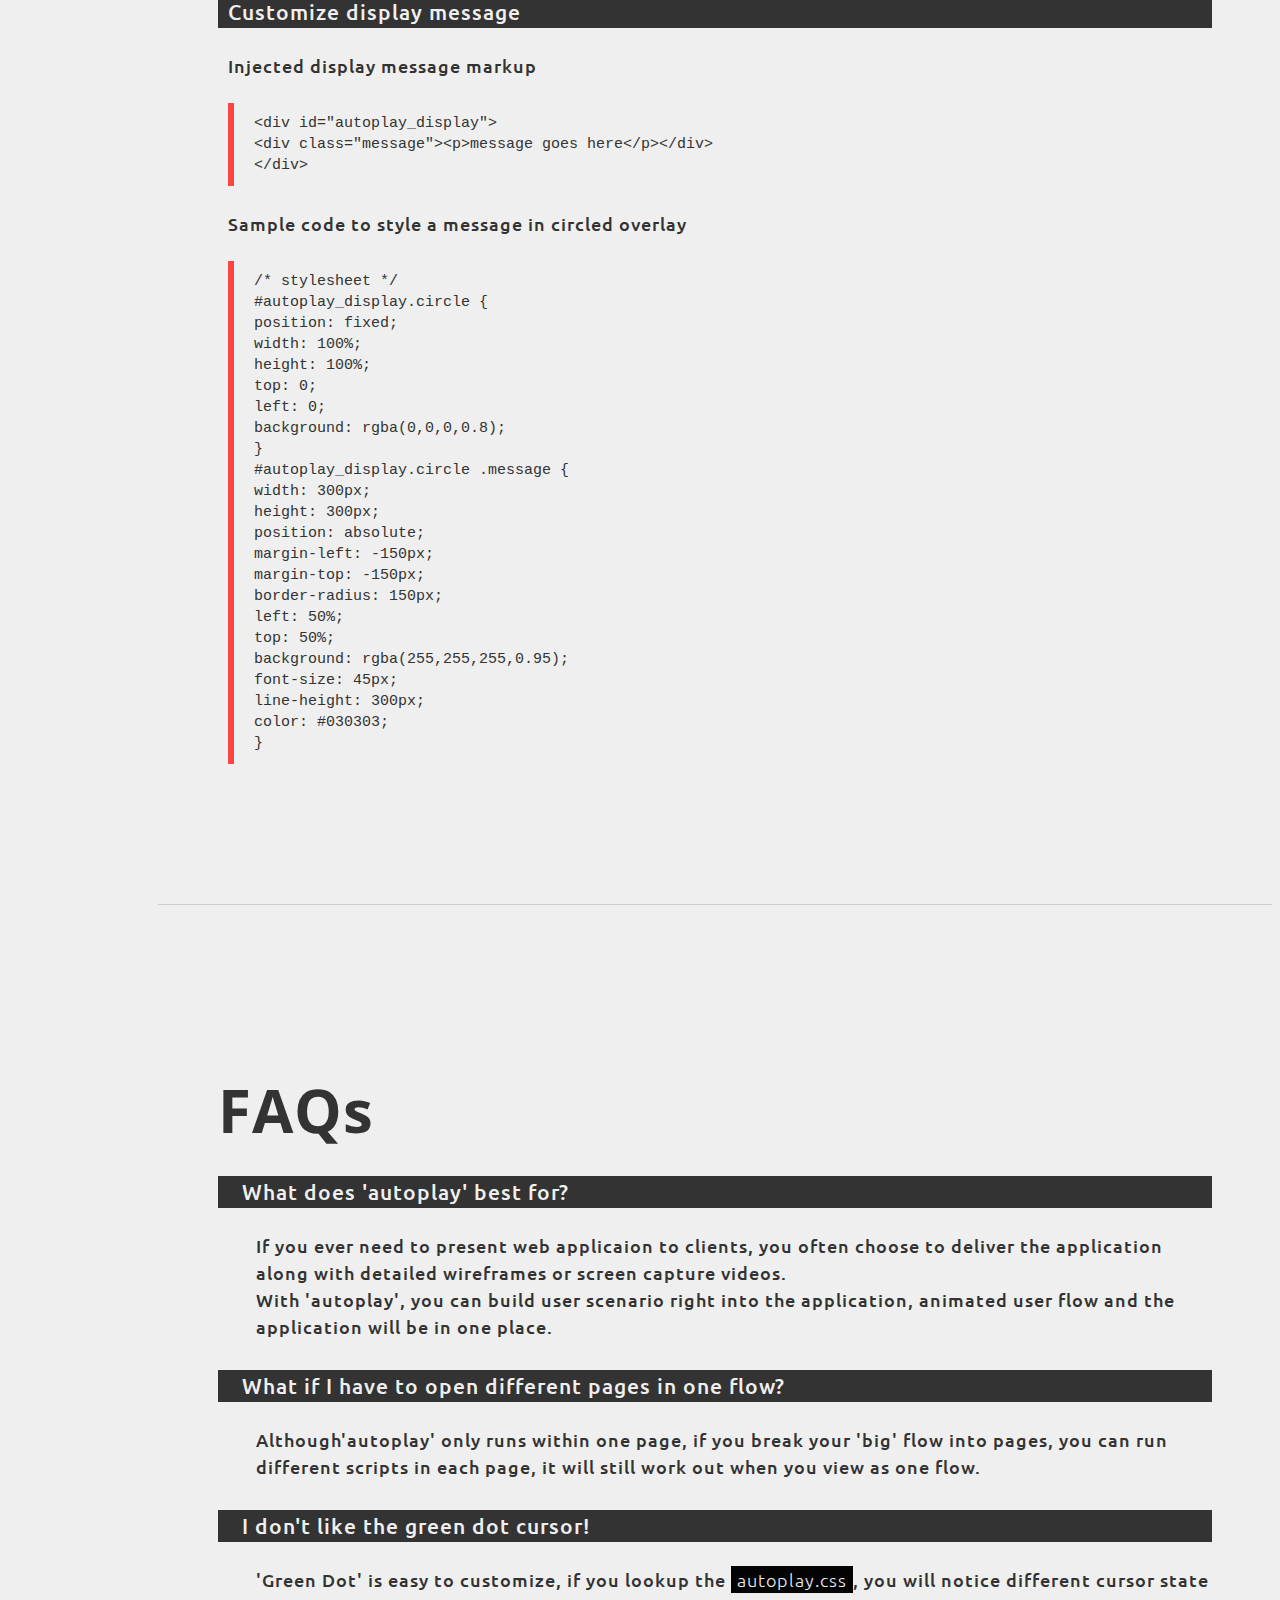
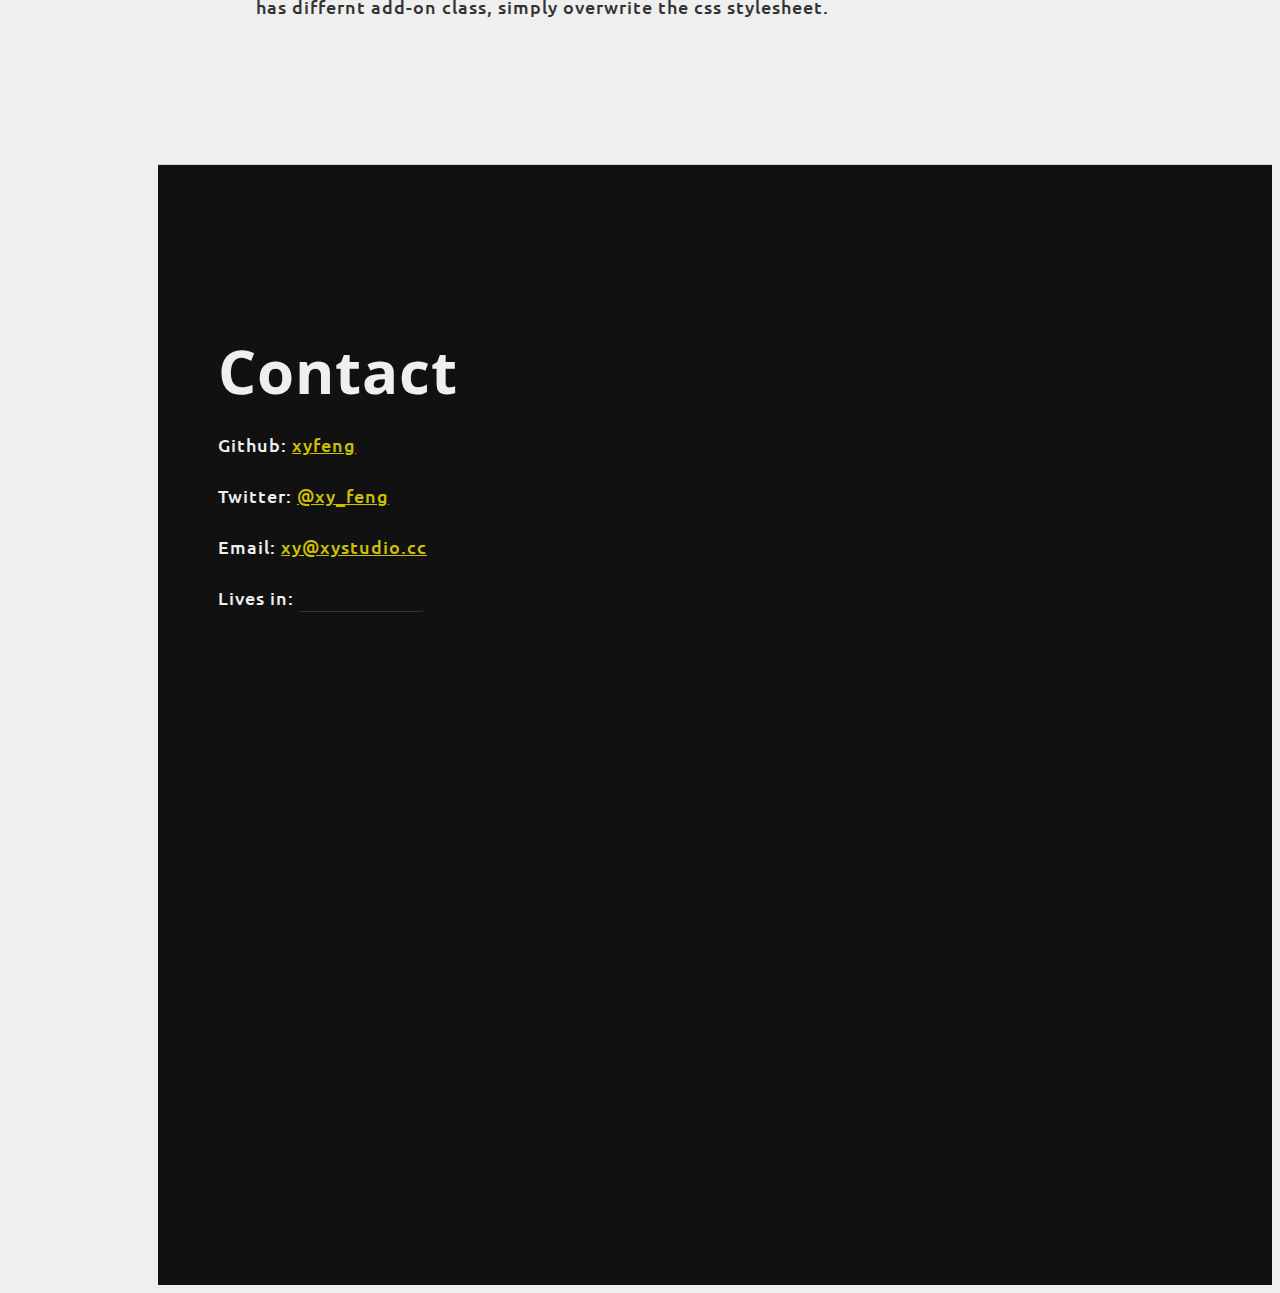
==== commit 237a6add: "change readme style" ====
--- a/demo/index.html
+++ b/demo/index.html
@@ -411,43 +411,43 @@
             <div class="span10">
               <h3>Wait</h3>
               <code>wait->3000</code>
-              <h4>let the cursor stay at its location for 3000 milliseconds.</h4>
+              <h4>Let the cursor stay at its location for 3000 milliseconds.</h4>
             </div>
           </div>
           <div class="row">
             <div class="span10">
               <h3>Move</h3>
               <code>move->#feature_box</code>
-              <h4>move cursor to the center of object <span class="black">#feature_box</span> in default speed.</h4>
+              <h4>Move cursor to the center of object <span class="black">#feature_box</span> in default speed.</h4>
               <hr />
               <code>move->#feature_box->3000</code>
-              <h4>move cursor to the center of object <span class="black">#feature_box</span> in 3000 milliseconds.</h4>
+              <h4>Move cursor to the center of object <span class="black">#feature_box</span> in 3000 milliseconds.</h4>
               <hr />
               <code>move->#feature_box->300,200</code>
-              <h4>move cursor to object <span class="black">#feature_box</span>, offset (300px,200px) from the top-left corner of <span class="black">#feature_box</span> in default speed.</h4>
+              <h4>Move cursor to object <span class="black">#feature_box</span>, offset (300px,200px) from the top-left corner of <span class="black">#feature_box</span> in default speed.</h4>
               <hr />
               <code>move->#feature_box->300,200->3000</code>
-              <h4>move cursor to object <span class="black">#feature_box</span>, offset (300px,200px) from the top-left corner of <span class="black">#feature_box</span> in 3000 milliseconds.</h4>
+              <h4>Move cursor to object <span class="black">#feature_box</span>, offset (300px,200px) from the top-left corner of <span class="black">#feature_box</span> in 3000 milliseconds.</h4>
               <hr />
               <code>move->300,200</code>
-              <h4>move cursor to position (300px,200px), offset from the top-left corner of the window in default speed.</span></h4>
+              <h4>Move cursor to position (300px,200px), offset from the top-left corner of the window in default speed.</span></h4>
               <hr />
               <code>move->300,200->3000</code>
-              <h4>move cursor to position (300px,200px), offset from the top-left corner of the window in 3000 milliseconds.</span></h4>
+              <h4>Move cursor to position (300px,200px), offset from the top-left corner of the window in 3000 milliseconds.</span></h4>
             </div>
           </div>
           <div class="row">
             <div class="span10">
               <h3>Click</h3>
               <code>click->#login_btn</code>
-              <h4>trigger click event on object <span class="black">#login_btn</code>
+              <h4>Trigger click event on object <span class="black">#login_btn</code>
             </div>
           </div>
           <div class="row">
             <div class="span10">
               <h3>GoClick</h3>
               <code>goclick->#login_btn</code>
-              <h4>move cursor to the center of object <span class="black">#login_btn</span> and trigger click event.</h4>
+              <h4>Move cursor to the center of object <span class="black">#login_btn</span> and trigger click event.</h4>
             </div>
           </div>
           <div class="row">
@@ -477,10 +477,10 @@
           <div class="row">
             <div class="span10">
               <h3>ScrollY</h3>
-              <code>scrollx->1000</code>
+              <code>scrolly->1000</code>
               <h4>Scroll window vertically, offsetting its top position to 1000 pixels.</h4>
               <hr />
-              <code>scrollx->#features_list->1000</code>
+              <code>scrolly->#features_list->1000</code>
               <h4>Scroll <span class="black">#features_list</span> vertically, offsetting its top position to 1000 pixels.</h4>
             </div>
           </div>
